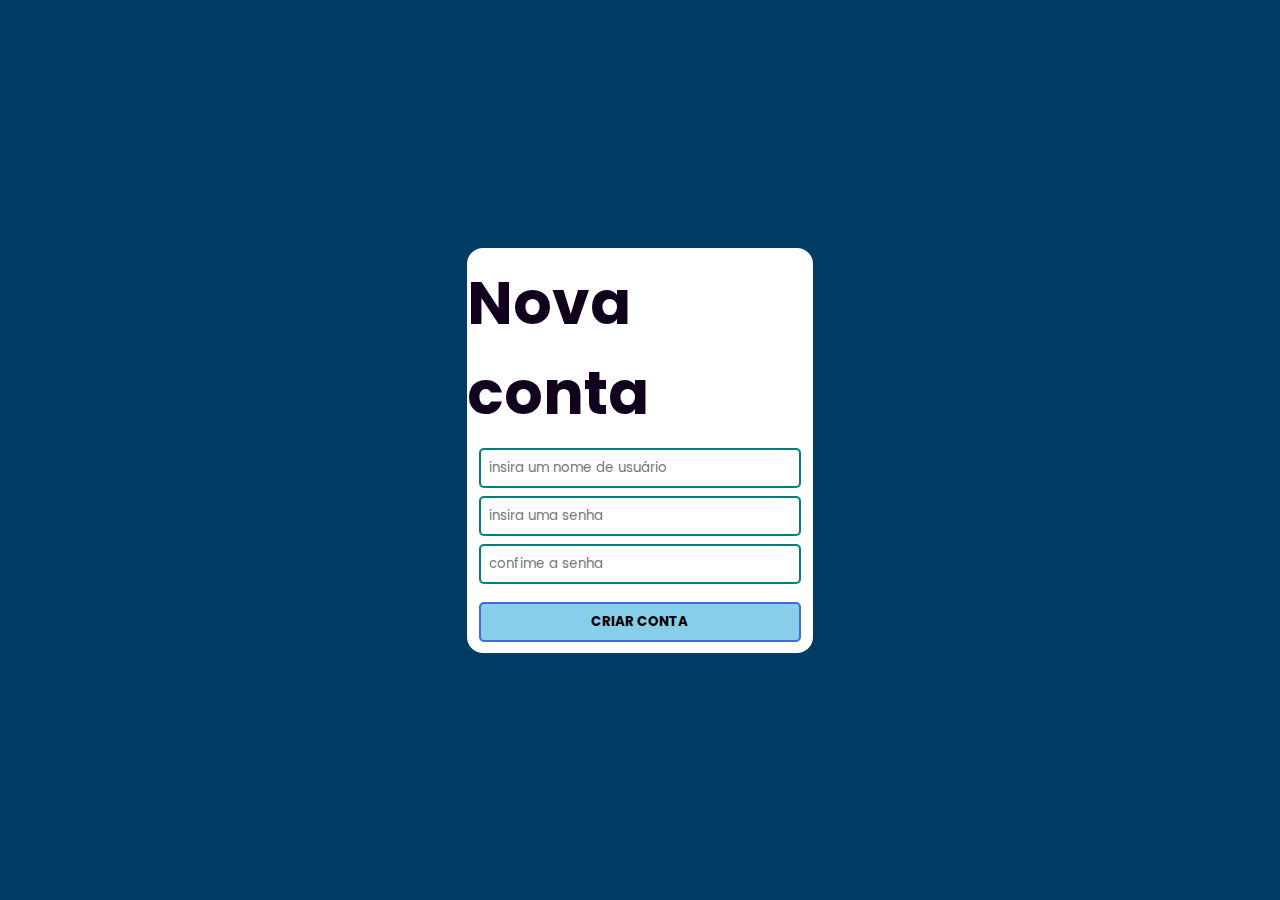
==== create account/createAccount.html @ 9b084bac "feat: add form to create a new account with validation password and username" ====
<!DOCTYPE html>
<html lang="en">
<head>
    <meta charset="UTF-8">
    <meta name="viewport" content="width=device-width, initial-scale=1.0">
    <title>Create Account</title>
    <link rel="stylesheet" href="createAccount.css">
</head>
<body>
    
    <div class="container">

        <div class="box-form">

            <div class="header">
                <span class="title">Nova conta</span>
            </div>

                <form class="form" action="">

                    <input type="text" id="username" placeholder="insira um nome de usuário">
                    <span class="error-username-already-exists"></span>
                    <input type="password" id="passwordOne" placeholder="insira uma senha">
                    <input type="password" id="passwordTwo" placeholder="confime a senha">
                    <span class="error-validation-password"></span>
                    <button type="submit" class="bt-create-account">CRIAR CONTA</button>
                </form>
            
        </div>

    </div>

    <script src="createAccount.js"></script>
</body>
</html>
---- create account/createAccount.css ----
@import url('https://fonts.googleapis.com/css2?family=Poppins:ital,wght@0,700;0,800;0,900;1,700;1,800;1,900&display=swap');

:root {
    --background-color: #003c64;
    --text-color: #11011d;
    --button-color: #87CEEB;
    --link-color: #033e52;
}

*{
    font-family: 'Poppins', sans-serif;
    margin: 0px;
    padding: 0px;
}

body {
    height: 100vh;
}

.container {
    height: 100%;
    background-color: var(--background-color);
    display: flex;
    align-items: center;
    justify-content: center;
}

.box-form {
    background-color: white;  
    display: flex;
    flex-direction: column;
    gap: 10px;
    width: 27%;
    height: 45%;
    align-items: center;
    justify-content: center;
    border: 1px solid none;
    border-radius: 16px;
}

.title {
    color: var(--text-color);
    font-size: 60px;
    text-align: center;
    font-weight: bold;
}

.form {
    display: flex;
    flex-direction: column;
    gap: 8px;
    width: 93%
}

input {
    border: 2px solid #008080;
    border-radius: 5px;
    padding: 8px;
}

.bt-create-account {
    background-color: var(--button-color);
    width: 100%;
    padding: 8px;
    margin-top: 10px;
    font-weight: bold;
    color: black;
    cursor: pointer;
    border: 2px solid #4169E1;
    border-radius: 5px;
}

.bt-create-account:hover {
    zoom: 1.001;
    background-color: #4682B4;
}

.create-account-link {
    margin-bottom: 20px;
    font-size: small;
    color: #11011d;
}

.create-account-link a {
    font-weight: bold;
    color: var(--link-color);
}

.error-validation-password {
    display: none;
    margin-top: 2px;
    color: red;
    justify-content: center;
}

.error-username-already-exists {
    display: none;
    margin-top: 2px;
    color: red;
    justify-content: center;
}
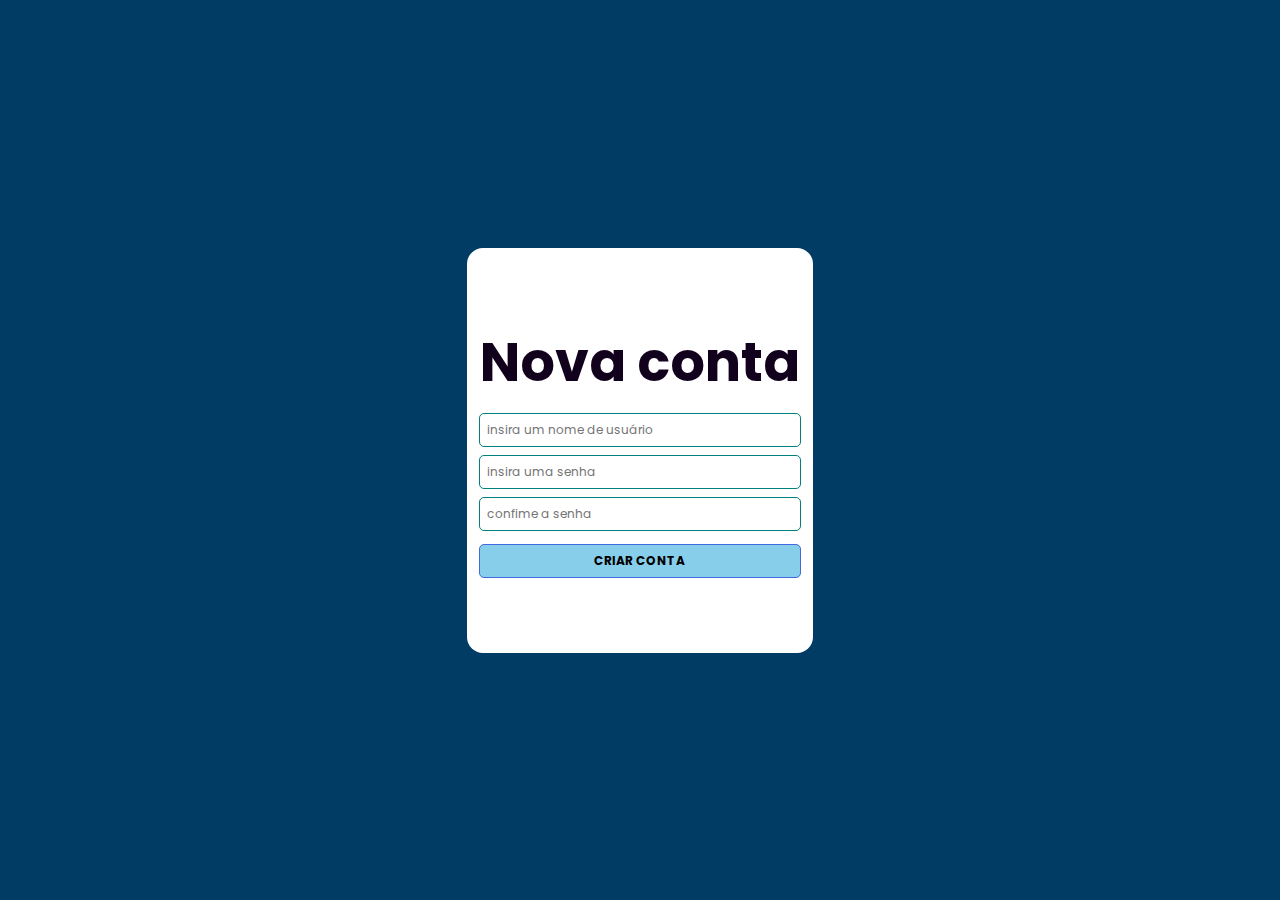
==== commit 6412e1b9: "refactor: refactor the size of form elements" ====
--- a/create account/createAccount.html
+++ b/create account/createAccount.html
@@ -19,10 +19,10 @@
                 <form class="form" action="">
 
                     <input type="text" id="username" placeholder="insira um nome de usuário">
-                    <span class="error-username-already-exists"></span>
                     <input type="password" id="passwordOne" placeholder="insira uma senha">
                     <input type="password" id="passwordTwo" placeholder="confime a senha">
                     <span class="error-validation-password"></span>
+                    <span class="error-username-already-exists"></span>
                     <button type="submit" class="bt-create-account">CRIAR CONTA</button>
                 </form>
             
--- a/create account/createAccount.css
+++ b/create account/createAccount.css
@@ -40,7 +40,7 @@
 
 .title {
     color: var(--text-color);
-    font-size: 60px;
+    font-size: 54px;
     text-align: center;
     font-weight: bold;
 }
@@ -53,20 +53,22 @@
 }
 
 input {
-    border: 2px solid #008080;
+    border: 1px solid #008080;
     border-radius: 5px;
-    padding: 8px;
+    padding: 7px;
+    font-size: 12px;
 }
 
 .bt-create-account {
     background-color: var(--button-color);
     width: 100%;
-    padding: 8px;
-    margin-top: 10px;
+    padding: 7px;
+    margin-top: 5px;
     font-weight: bold;
     color: black;
+    font-size: 12px;
     cursor: pointer;
-    border: 2px solid #4169E1;
+    border: 1px solid #4169E1;
     border-radius: 5px;
 }
 
@@ -88,15 +90,15 @@
 
 .error-validation-password {
     display: none;
-    margin-top: 2px;
     color: red;
+    font-size: small;
     justify-content: center;
 }
 
 .error-username-already-exists {
     display: none;
-    margin-top: 2px;
     color: red;
+    font-size: small;
     justify-content: center;
 }
 
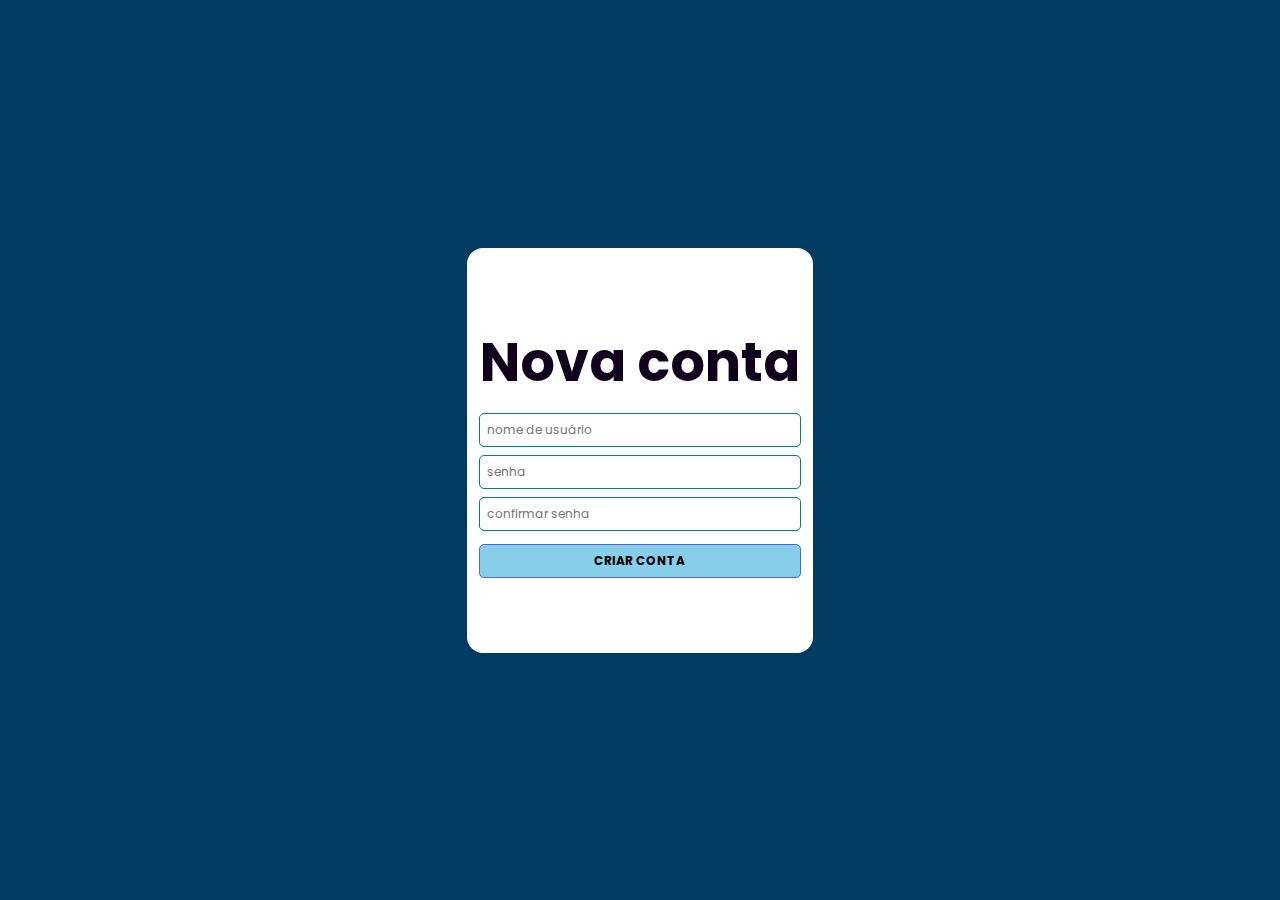
==== commit ad31ec21: "refactor: refactor placeholder of the input filed" ====
--- a/create account/createAccount.html
+++ b/create account/createAccount.html
@@ -18,9 +18,9 @@
 
                 <form class="form" action="">
 
-                    <input type="text" id="username" placeholder="insira um nome de usuário">
-                    <input type="password" id="passwordOne" placeholder="insira uma senha">
-                    <input type="password" id="passwordTwo" placeholder="confime a senha">
+                    <input type="text" id="username" placeholder="nome de usuário">
+                    <input type="password" id="passwordOne" placeholder="senha">
+                    <input type="password" id="passwordTwo" placeholder="confirmar senha">
                     <span class="error-validation-password"></span>
                     <span class="error-username-already-exists"></span>
                     <button type="submit" class="bt-create-account">CRIAR CONTA</button>
